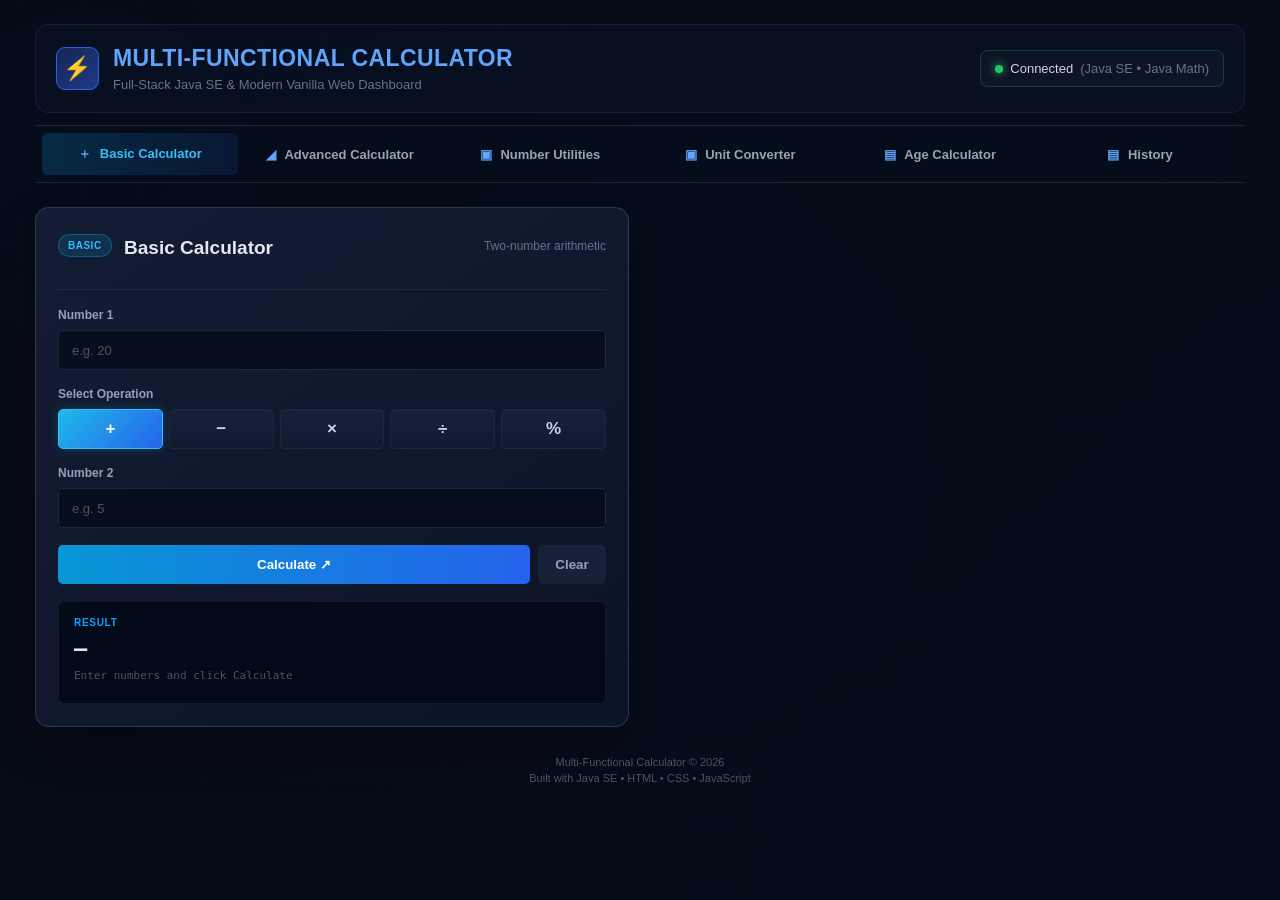
==== web/index.html @ 18c66888 "Initial calculator website" ====
<!DOCTYPE html>
<html lang="en">

<head>

    <meta charset="UTF-8">

    <meta
        name="viewport"
        content="width=device-width, initial-scale=1.0"
    >

    <title>Multi-Functional Calculator</title>

    <link
        rel="stylesheet"
        href="style.css"
    >

</head>


<body>


<div class="page">


    <!-- ==================================================
         HEADER
         ================================================== -->

    <header class="header">

        <div class="brand">

            <div class="brand-icon">
                ⚡
            </div>

            <div>

                <h1>
                    MULTI-FUNCTIONAL CALCULATOR
                </h1>

                <p>
                    Full-Stack Java SE & Modern Vanilla Web Dashboard
                </p>

            </div>

        </div>


        <div class="connection">

            <span class="connection-dot"></span>

            Connected

            <span class="connection-text">
                (Java SE • Java Math)
            </span>

        </div>

    </header>



    <!-- ==================================================
         NAVIGATION
         ================================================== -->

    <nav class="navigation">


        <button
            class="nav-btn active"
            data-section="dashboard"
        >

            <span>＋</span>

            Basic Calculator

        </button>



        <button
            class="nav-btn"
            data-section="advanced"
        >

            <span>◢</span>

            Advanced Calculator

        </button>



        <button
            class="nav-btn"
            data-section="utilities"
        >

            <span>▣</span>

            Number Utilities

        </button>



        <button
            class="nav-btn"
            data-section="converter"
        >

            <span>▣</span>

            Unit Converter

        </button>



        <button
            class="nav-btn"
            data-section="age"
        >

            <span>▤</span>

            Age Calculator

        </button>



        <button
            class="nav-btn"
            data-section="history"
        >

            <span>▤</span>

            History

        </button>

    </nav>



    <!-- ==================================================
         BASIC CALCULATOR TAB
         ================================================== -->

    <section
        id="dashboard"
        class="section active-section"
    >

        <div class="dashboard-grid">


            <!-- BASIC CALCULATOR ONLY -->

            <div class="calculator-card">


                <div class="card-header">

                    <div>

                        <span class="badge basic-badge">
                            BASIC
                        </span>

                        <h2>
                            Basic Calculator
                        </h2>

                    </div>


                    <span class="card-description">
                        Two-number arithmetic
                    </span>

                </div>



                <!-- NUMBER 1 -->

                <div class="input-group">

                    <label>
                        Number 1
                    </label>

                    <input
                        type="number"
                        id="basicNum1"
                        placeholder="e.g. 20"
                    >

                </div>



                <!-- OPERATIONS -->

                <div class="operation-group">

                    <label>
                        Select Operation
                    </label>


                    <div class="operation-buttons">


                        <button
                            type="button"
                            class="basic-operation active"
                            data-operation="+"
                        >
                            +
                        </button>


                        <button
                            type="button"
                            class="basic-operation"
                            data-operation="-"
                        >
                            −
                        </button>


                        <button
                            type="button"
                            class="basic-operation"
                            data-operation="*"
                        >
                            ×
                        </button>


                        <button
                            type="button"
                            class="basic-operation"
                            data-operation="/"
                        >
                            ÷
                        </button>


                        <button
                            type="button"
                            class="basic-operation"
                            data-operation="%"
                        >
                            %
                        </button>


                    </div>

                </div>



                <!-- NUMBER 2 -->

                <div class="input-group">

                    <label>
                        Number 2
                    </label>

                    <input
                        type="number"
                        id="basicNum2"
                        placeholder="e.g. 5"
                    >

                </div>



                <!-- BUTTONS -->

                <div class="button-row">


                    <button
                        class="calculate-btn"
                        id="basicCalculate"
                    >

                        Calculate ↗

                    </button>


                    <button
                        class="clear-btn"
                        id="basicClear"
                    >

                        Clear

                    </button>


                </div>



                <!-- RESULT -->

                <div class="result-box">


                    <span class="result-label">
                        RESULT
                    </span>


                    <strong id="basicResult">
                        —
                    </strong>


                    <small id="basicMessage">
                        Enter numbers and click Calculate
                    </small>


                </div>


            </div>

        </div>

    </section>



    <!-- ==================================================
         ADVANCED CALCULATOR TAB
         ================================================== -->

    <section
        id="advanced"
        class="section"
    >

        <div class="dashboard-grid">


            <!-- ADVANCED CALCULATOR ONLY -->

            <div class="calculator-card">


                <div class="card-header">


                    <div>

                        <span class="badge advanced-badge">
                            ADVANCED
                        </span>

                        <h2>
                            Advanced Calculator
                        </h2>

                    </div>


                    <span class="card-description">
                        Powers, roots, & percentages
                    </span>


                </div>



                <!-- OPERATION -->

                <div class="input-group">


                    <label>
                        Select Operation
                    </label>


                    <select id="advancedOperation">


                        <option value="square">
                            Square (x²)
                        </option>


                        <option value="cube">
                            Cube (x³)
                        </option>


                        <option value="sqrt">
                            Square Root (√x)
                        </option>


                        <option value="power">
                            Power (xʸ)
                        </option>


                        <option value="percentage">
                            Percentage
                        </option>


                        <option value="sin">
                            Sine (sin)
                        </option>


                        <option value="cos">
                            Cosine (cos)
                        </option>


                        <option value="tan">
                            Tangent (tan)
                        </option>


                        <option value="log">
                            Logarithm (log)
                        </option>


                        <option value="abs">
                            Absolute Value
                        </option>


                    </select>

                </div>



                <!-- INPUT X -->

                <div class="input-group">

                    <label>
                        Input Number (x)
                    </label>


                    <input
                        type="number"
                        id="advancedNumber"
                        placeholder="e.g. 5"
                    >

                </div>



                <!-- SECOND INPUT -->

                <div
                    class="input-group hidden"
                    id="advancedSecondGroup"
                >

                    <label id="advancedSecondLabel">
                        Second Number (y)
                    </label>


                    <input
                        type="number"
                        id="advancedSecondNumber"
                        placeholder="e.g. 2"
                    >

                </div>



                <!-- BUTTONS -->

                <div class="button-row">


                    <button
                        class="calculate-btn"
                        id="advancedCalculate"
                    >

                        Calculate ↗

                    </button>


                    <button
                        class="clear-btn"
                        id="advancedClear"
                    >

                        Clear

                    </button>


                </div>



                <!-- RESULT -->

                <div class="result-box">


                    <span class="result-label">
                        RESULT
                    </span>


                    <strong id="advancedResult">
                        —
                    </strong>


                    <small id="advancedMessage">
                        Select operation and click Calculate
                    </small>


                </div>


            </div>

        </div>

    </section>



    <!-- ==================================================
         NUMBER UTILITIES TAB
         ================================================== -->

    <section
        id="utilities"
        class="section"
    >


        <div class="single-card">


            <div class="card-header">


                <div>

                    <span class="badge utility-badge">
                        UTILITY
                    </span>


                    <h2>
                        Number Utilities
                    </h2>

                </div>


                <span class="card-description">
                    Multiple number checks
                </span>


            </div>



            <div class="input-group">


                <label>
                    Enter Number
                </label>


                <input
                    type="number"
                    id="utilityNumber"
                    placeholder="e.g. 121"
                >

            </div>



            <label class="utility-label">
                Select Operations
            </label>



            <div class="checkbox-grid">


                <label class="checkbox-item">

                    <input
                        type="checkbox"
                        class="utility-check"
                        value="evenOdd"
                    >

                    <span>
                        Even / Odd
                    </span>

                </label>



                <label class="checkbox-item">

                    <input
                        type="checkbox"
                        class="utility-check"
                        value="prime"
                    >

                    <span>
                        Prime Number
                    </span>

                </label>



                <label class="checkbox-item">

                    <input
                        type="checkbox"
                        class="utility-check"
                        value="palindrome"
                    >

                    <span>
                        Palindrome
                    </span>

                </label>



                <label class="checkbox-item">

                    <input
                        type="checkbox"
                        class="utility-check"
                        value="positive"
                    >

                    <span>
                        Positive / Negative
                    </span>

                </label>



                <label class="checkbox-item">

                    <input
                        type="checkbox"
                        class="utility-check"
                        value="factorial"
                    >

                    <span>
                        Factorial
                    </span>

                </label>



                <label class="checkbox-item">

                    <input
                        type="checkbox"
                        class="utility-check"
                        value="reverse"
                    >

                    <span>
                        Reverse
                    </span>

                </label>


            </div>



            <button
                class="calculate-btn full-width"
                id="utilityCalculate"
            >

                Check Number ↗

            </button>



            <div
                class="utility-results"
                id="utilityResults"
            >

                Select one or more operations.

            </div>


        </div>

    </section>



    <!-- ==================================================
         UNIT CONVERTER TAB
         ================================================== -->

    <section
        id="converter"
        class="section"
    >


        <div class="single-card">


            <div class="card-header">


                <div>

                    <span class="badge converter-badge">
                        CONVERTER
                    </span>


                    <h2>
                        Unit Converter
                    </h2>

                </div>


                <span class="card-description">
                    Convert common units
                </span>


            </div>



            <div class="input-group">


                <label>
                    Conversion Type
                </label>


                <select id="conversionType">


                    <option value="fToC">
                        Fahrenheit → Celsius
                    </option>


                    <option value="cToF">
                        Celsius → Fahrenheit
                    </option>


                    <option value="kmToMiles">
                        Kilometers → Miles
                    </option>


                    <option value="milesToKm">
                        Miles → Kilometers
                    </option>


                    <option value="kgToLb">
                        Kilograms → Pounds
                    </option>


                    <option value="lbToKg">
                        Pounds → Kilograms
                    </option>


                    <option value="mToFt">
                        Meters → Feet
                    </option>


                    <option value="ftToM">
                        Feet → Meters
                    </option>


                </select>

            </div>



            <div class="input-group">


                <label>
                    Enter Value
                </label>


                <input
                    type="number"
                    id="conversionValue"
                    placeholder="Enter value"
                >

            </div>



            <button
                class="calculate-btn full-width"
                id="convertButton"
            >

                Convert ↗

            </button>



            <div class="result-box">


                <span class="result-label">
                    RESULT
                </span>


                <strong id="conversionResult">
                    —
                </strong>


                <small>
                    Enter a value and click Convert
                </small>


            </div>


        </div>

    </section>



    <!-- ==================================================
         AGE CALCULATOR TAB
         ================================================== -->

    <section
        id="age"
        class="section"
    >


        <div class="single-card">


            <div class="card-header">


                <div>

                    <span class="badge age-badge">
                        AGE
                    </span>


                    <h2>
                        Age Calculator
                    </h2>

                </div>


                <span class="card-description">
                    Calculate exact age
                </span>


            </div>



            <div class="input-group">


                <label>
                    Date of Birth
                </label>


                <input
                    type="date"
                    id="birthDate"
                >

            </div>



            <button
                class="calculate-btn full-width"
                id="ageCalculate"
            >

                Calculate Age ↗

            </button>



            <div class="age-result">


                <div class="age-number">

                    <strong id="ageYears">
                        0
                    </strong>

                    <span>
                        Years
                    </span>

                </div>



                <div class="age-number">

                    <strong id="ageMonths">
                        0
                    </strong>

                    <span>
                        Months
                    </span>

                </div>



                <div class="age-number">

                    <strong id="ageDays">
                        0
                    </strong>

                    <span>
                        Days
                    </span>

                </div>


            </div>



            <p
                class="age-message"
                id="ageMessage"
            >

                Enter your date of birth.

            </p>


        </div>

    </section>



    <!-- ==================================================
         HISTORY TAB
         ================================================== -->

    <section
        id="history"
        class="section"
    >


        <div class="single-card">


            <div class="card-header">


                <div>

                    <span class="badge history-badge">
                        HISTORY
                    </span>


                    <h2>
                        Calculation History
                    </h2>

                </div>


                <button
                    class="danger-btn"
                    id="clearHistory"
                >

                    Clear All

                </button>


            </div>



            <div
                class="history-list"
                id="historyList"
            >

                No calculations yet.

            </div>


        </div>

    </section>



    <!-- ==================================================
         FOOTER
         ================================================== -->

    <footer>

        <p>
            Multi-Functional Calculator © 2026
        </p>


        <p>
            Built with Java SE • HTML • CSS • JavaScript
        </p>

    </footer>


</div>



<script src="app.js"></script>


</body>

</html>
---- web/style.css ----
/* =========================================
   GLOBAL
   ========================================= */

* {
    box-sizing: border-box;
}


html {
    scroll-behavior: smooth;
}


body {

    margin: 0;

    min-height: 100vh;

    font-family:
        Arial,
        Helvetica,
        sans-serif;

    color: #e5e7eb;

    background:

        linear-gradient(
            rgba(5, 10, 22, 0.88),
            rgba(5, 10, 22, 0.94)
        ),

        url("background.svg");

    background-size: cover;

    background-position: center;

    background-attachment: fixed;

}


button,
input,
select {

    font-family: inherit;

}


/* =========================================
   PAGE
   ========================================= */

.page {

    width: 100%;

    max-width: 1250px;

    margin: auto;

    padding: 24px 20px 40px;

}


/* =========================================
   HEADER
   ========================================= */

.header {

    display: flex;

    justify-content: space-between;

    align-items: center;

    gap: 20px;

    padding: 20px;

    margin-bottom: 12px;

    border: 1px solid
        rgba(59, 130, 246, 0.15);

    border-radius: 14px;

    background:
        rgba(9, 17, 35, 0.82);

}


.brand {

    display: flex;

    align-items: center;

    gap: 14px;

}


.brand-icon {

    width: 43px;

    height: 43px;

    display: flex;

    justify-content: center;

    align-items: center;

    border-radius: 9px;

    background:
        linear-gradient(
            135deg,
            #172554,
            #1e3a8a
        );

    border: 1px solid
        #2563eb;

    font-size: 23px;

}


.header h1 {

    margin: 0;

    color: #60a5fa;

    font-size: 23px;

    letter-spacing: 0.4px;

}


.header p {

    margin: 5px 0 0;

    color: #64748b;

    font-size: 13px;

}


.connection {

    display: flex;

    align-items: center;

    gap: 7px;

    padding: 10px 14px;

    border: 1px solid
        rgba(34, 197, 94, 0.25);

    border-radius: 8px;

    background:
        rgba(15, 23, 42, 0.75);

    color: #cbd5e1;

    font-size: 13px;

}


.connection-dot {

    width: 8px;

    height: 8px;

    border-radius: 50%;

    background: #22c55e;

    box-shadow:
        0 0 10px #22c55e;

}


.connection-text {

    color: #64748b;

}


/* =========================================
   NAVIGATION
   ========================================= */

.navigation {

    display: flex;

    align-items: center;

    gap: 4px;

    padding: 7px;

    margin-bottom: 24px;

    border-top: 1px solid
        rgba(51, 65, 85, 0.5);

    border-bottom: 1px solid
        rgba(51, 65, 85, 0.5);

    background:
        rgba(5, 12, 26, 0.85);

}


.nav-btn {

    flex: 1;

    padding: 12px 14px;

    border: none;

    border-radius: 6px;

    background: transparent;

    color: #94a3b8;

    cursor: pointer;

    font-size: 13px;

    font-weight: 600;

    white-space: nowrap;

    transition: 0.2s ease;

}


.nav-btn span {

    color: #60a5fa;

    margin-right: 5px;

}


.nav-btn:hover {

    color: white;

    background:
        rgba(37, 99, 235, 0.12);

}


.nav-btn.active {

    color: #38bdf8;

    background:
        linear-gradient(
            90deg,
            rgba(14, 165, 233, 0.20),
            rgba(37, 99, 235, 0.12)
        );

}


/* =========================================
   SECTIONS
   ========================================= */

.section {

    display: none;

}


.active-section {

    display: block;

    animation:
        sectionIn 0.25s ease;

}


@keyframes sectionIn {

    from {

        opacity: 0;

        transform:
            translateY(5px);

    }

    to {

        opacity: 1;

        transform:
            translateY(0);

    }

}


/* =========================================
   DASHBOARD
   ========================================= */

.dashboard-grid {

    display: grid;

    grid-template-columns:
        1fr 1fr;

    gap: 22px;

}


/* =========================================
   CARDS
   ========================================= */

.calculator-card,
.single-card {

    padding: 22px;

    border: 1px solid
        rgba(71, 85, 105, 0.55);

    border-radius: 14px;

    background:
        linear-gradient(
            145deg,
            rgba(20, 30, 53, 0.94),
            rgba(12, 21, 39, 0.96)
        );

    box-shadow:
        0 18px 45px
        rgba(0, 0, 0, 0.28);

}


.single-card {

    max-width: 850px;

    margin: auto;

}


/* =========================================
   CARD HEADER
   ========================================= */

.card-header {

    display: flex;

    justify-content: space-between;

    align-items: flex-start;

    gap: 15px;

    min-height: 60px;

    padding-bottom: 18px;

    margin-bottom: 18px;

    border-bottom: 1px solid
        rgba(71, 85, 105, 0.28);

}


.card-header h2 {

    display: inline-block;

    margin: 7px 0 0 8px;

    font-size: 19px;

    color: #e2e8f0;

    vertical-align: middle;

}


.card-description {

    max-width: 140px;

    padding-top: 8px;

    color: #64748b;

    font-size: 12px;

    line-height: 1.4;

    text-align: right;

}


/* =========================================
   BADGES
   ========================================= */

.badge {

    display: inline-block;

    padding: 5px 9px;

    border-radius: 12px;

    font-size: 10px;

    font-weight: bold;

    letter-spacing: 0.5px;

}


.basic-badge {

    color: #38bdf8;

    background:
        rgba(14, 165, 233, 0.16);

    border: 1px solid
        rgba(14, 165, 233, 0.35);

}


.advanced-badge {

    color: #c084fc;

    background:
        rgba(168, 85, 247, 0.15);

    border: 1px solid
        rgba(168, 85, 247, 0.3);

}


.utility-badge {

    color: #facc15;

    background:
        rgba(234, 179, 8, 0.12);

}


.converter-badge {

    color: #22d3ee;

    background:
        rgba(6, 182, 212, 0.12);

}


.age-badge {

    color: #fb923c;

    background:
        rgba(249, 115, 22, 0.12);

}


.history-badge {

    color: #a78bfa;

    background:
        rgba(139, 92, 246, 0.12);

}


/* =========================================
   INPUTS
   ========================================= */

.input-group {

    display: flex;

    flex-direction: column;

    gap: 8px;

    margin-bottom: 17px;

}


.input-group label,
.operation-group label,
.utility-label {

    color: #94a3b8;

    font-size: 12px;

    font-weight: 600;

}


input,
select {

    width: 100%;

    height: 40px;

    padding: 0 13px;

    border: 1px solid
        #1e293b;

    border-radius: 5px;

    outline: none;

    background:
        rgba(5, 12, 27, 0.85);

    color: #e2e8f0;

    font-size: 13px;

    transition: 0.2s;

}


input::placeholder {

    color: #475569;

}


input:focus,
select:focus {

    border-color: #2563eb;

    box-shadow:
        0 0 0 2px
        rgba(37, 99, 235, 0.12);

}


/* =========================================
   OPERATION BUTTONS
   ========================================= */

.operation-group {

    margin-bottom: 17px;

}


.operation-group > label {

    display: block;

    margin-bottom: 8px;

}


.operation-buttons {

    display: grid;

    grid-template-columns:
        repeat(5, 1fr);

    gap: 6px;

}


.basic-operation {

    height: 40px;

    border: 1px solid
        #1e293b;

    border-radius: 5px;

    background:
        linear-gradient(
            180deg,
            #17213a,
            #111a30
        );

    color: #cbd5e1;

    font-size: 17px;

    font-weight: bold;

    cursor: pointer;

    transition: all 0.2s ease;

}


.basic-operation:hover {

    border-color: #2563eb;

    color: white;

}


.basic-operation.active {

    color: white;

    border-color: #38bdf8;

    background:
        linear-gradient(
            135deg,
            #20b9e9,
            #2563eb
        );

    box-shadow:
        0 0 12px
        rgba(14, 165, 233, 0.25);

}


/* =========================================
   BUTTON ROW
   ========================================= */

.button-row {

    display: flex;

    gap: 8px;

    margin-top: 4px;

}


.calculate-btn {

    flex: 1;

    height: 39px;

    border: none;

    border-radius: 5px;

    background:
        linear-gradient(
            100deg,
            #0797d5,
            #2563eb
        );

    color: white;

    font-weight: bold;

    cursor: pointer;

    transition: 0.2s;

}


.calculate-btn:hover {

    transform:
        translateY(-1px);

    box-shadow:
        0 6px 20px
        rgba(37, 99, 235, 0.25);

}


.clear-btn {

    width: 68px;

    height: 39px;

    border: none;

    border-radius: 5px;

    background:
        #172238;

    color: #94a3b8;

    cursor: pointer;

    font-weight: 600;

}


.clear-btn:hover {

    background: #24324c;

    color: white;

}


.full-width {

    width: 100%;

}


/* =========================================
   RESULT
   ========================================= */

.result-box {

    display: flex;

    flex-direction: column;

    align-items: flex-start;

    gap: 8px;

    min-height: 103px;

    margin-top: 17px;

    padding: 15px;

    border: 1px solid
        #0f1b30;

    border-radius: 7px;

    background:
        rgba(2, 8, 22, 0.86);

}


.result-label {

    color: #00a8ff;

    font-size: 10px;

    font-weight: bold;

    letter-spacing: 0.7px;

}


.result-box strong {

    min-height: 25px;

    color: #e2e8f0;

    font-family:
        Consolas,
        monospace;

    font-size: 22px;

}


.result-box small {

    color: #475569;

    font-family:
        Consolas,
        monospace;

    font-size: 11px;

}


/* =========================================
   HIDDEN
   ========================================= */

.hidden {

    display: none !important;

}


/* =========================================
   NUMBER UTILITIES
   ========================================= */

.utility-label {

    display: block;

    margin-bottom: 10px;

}


.checkbox-grid {

    display: grid;

    grid-template-columns:
        repeat(3, 1fr);

    gap: 10px;

    margin-bottom: 18px;

}


.checkbox-item {

    display: flex;

    align-items: center;

    gap: 9px;

    padding: 13px;

    border: 1px solid
        #1e293b;

    border-radius: 6px;

    background:
        rgba(9, 17, 34, 0.75);

    color: #cbd5e1;

    cursor: pointer;

    font-size: 13px;

}


.checkbox-item:hover {

    border-color: #2563eb;

}


.checkbox-item input {

    width: 16px;

    height: 16px;

    accent-color: #2563eb;

}


.utility-results {

    min-height: 70px;

    margin-top: 17px;

    padding: 15px;

    border: 1px solid
        #0f1b30;

    border-radius: 7px;

    background:
        rgba(2, 8, 22, 0.86);

    color: #94a3b8;

    line-height: 1.8;

}


.utility-result {

    padding: 7px 0;

    border-bottom: 1px solid
        #172033;

}


.utility-result:last-child {

    border-bottom: none;

}


.utility-result strong {

    color: #60a5fa;

}


/* =========================================
   AGE
   ========================================= */

.age-result {

    display: grid;

    grid-template-columns:
        repeat(3, 1fr);

    gap: 12px;

    margin-top: 20px;

}


.age-number {

    padding: 22px;

    border: 1px solid
        #1e293b;

    border-radius: 8px;

    background:
        rgba(3, 10, 24, 0.8);

    text-align: center;

}


.age-number strong {

    display: block;

    color: #38bdf8;

    font-size: 34px;

}


.age-number span {

    color: #64748b;

    font-size: 12px;

}


.age-message {

    margin: 18px 0 0;

    color: #64748b;

    text-align: center;

}


/* =========================================
   HISTORY
   ========================================= */

.danger-btn {

    padding: 8px 12px;

    border: 1px solid
        rgba(239, 68, 68, 0.35);

    border-radius: 5px;

    background:
        rgba(127, 29, 29, 0.12);

    color: #f87171;

    cursor: pointer;

}


.danger-btn:hover {

    background: #991b1b;

    color: white;

}


.history-list {

    display: flex;

    flex-direction: column;

    gap: 8px;

}


.history-item {

    display: flex;

    justify-content: space-between;

    align-items: center;

    gap: 15px;

    padding: 14px;

    border: 1px solid
        #1e293b;

    border-radius: 6px;

    background:
        rgba(9, 17, 34, 0.75);

}


.history-operation {

    color: #cbd5e1;

    font-size: 13px;

}


.history-time {

    margin-top: 4px;

    color: #475569;

    font-size: 10px;

}


.history-result {

    color: #38bdf8;

    font-family:
        Consolas,
        monospace;

    font-weight: bold;

}


/* =========================================
   FOOTER
   ========================================= */

footer {

    padding: 25px 0 0;

    color: #475569;

    text-align: center;

    font-size: 11px;

}


footer p {

    margin: 4px;

}


/* =========================================
   RESPONSIVE
   ========================================= */

@media (max-width: 850px) {


    .dashboard-grid {

        grid-template-columns: 1fr;

    }


    .header {

        flex-direction: column;

        align-items: flex-start;

    }


    .connection {

        width: 100%;

    }


    .navigation {

        overflow-x: auto;

    }


    .nav-btn {

        flex: 0 0 auto;

    }


    .checkbox-grid {

        grid-template-columns:
            repeat(2, 1fr);

    }

}


@media (max-width: 550px) {


    .page {

        padding: 12px;

    }


    .header h1 {

        font-size: 17px;

    }


    .header p {

        font-size: 11px;

    }


    .calculator-card,
    .single-card {

        padding: 16px;

    }


    .card-header {

        flex-direction: column;

    }


    .card-description {

        text-align: left;

    }


    .card-header h2 {

        font-size: 17px;

    }


    .checkbox-grid {

        grid-template-columns: 1fr;

    }


    .age-result {

        grid-template-columns: 1fr;

    }


}
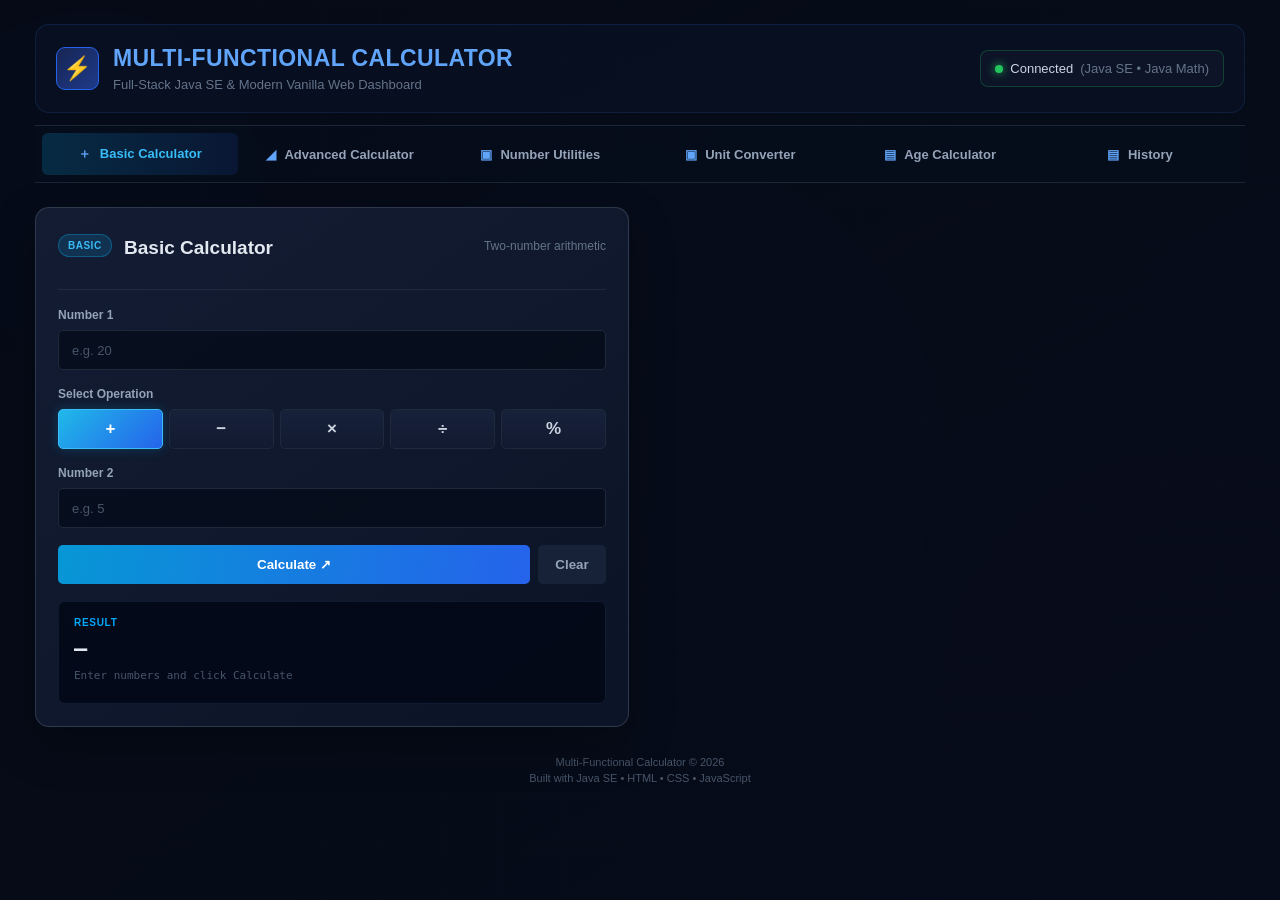
==== commit c7c163ec: "Add SEO metadata robots and sitemap" ====
--- a/web/index.html
+++ b/web/index.html
@@ -5,17 +5,54 @@
 
     <meta charset="UTF-8">
 
-    <meta
-        name="viewport"
-        content="width=device-width, initial-scale=1.0"
-    >
-
-    <title>Multi-Functional Calculator</title>
-
-    <link
-        rel="stylesheet"
-        href="style.css"
-    >
+    <meta name="viewport"
+          content="width=device-width, initial-scale=1.0">
+
+    <title>Multi-Functional Calculator - Online Calculator</title>
+
+    <meta name="description"
+          content="Free online multi-functional calculator with basic arithmetic, advanced calculations, number utilities, unit conversion, age calculation and calculation history.">
+
+    <meta name="keywords"
+          content="multi functional calculator, multifunctional calculator, online calculator, advanced calculator, basic calculator, number utilities, unit converter, age calculator, Java calculator">
+
+    <meta name="author"
+          content="Goshika Varshitha">
+
+    <meta name="robots"
+          content="index, follow">
+
+    <link rel="canonical"
+          href="https://multifunctional-calculator.onrender.com/">
+
+    <!-- Open Graph -->
+    <meta property="og:title"
+          content="Multi-Functional Calculator">
+
+    <meta property="og:description"
+          content="Free online calculator with basic and advanced calculations, number utilities, unit conversion and age calculation.">
+
+    <meta property="og:type"
+          content="website">
+
+    <meta property="og:url"
+          content="https://multifunctional-calculator.onrender.com/">
+
+    <meta property="og:site_name"
+          content="Multi-Functional Calculator">
+
+    <!-- Twitter / X -->
+    <meta name="twitter:card"
+          content="summary">
+
+    <meta name="twitter:title"
+          content="Multi-Functional Calculator">
+
+    <meta name="twitter:description"
+          content="Free online multi-functional calculator with advanced calculation tools.">
+
+    <!-- Stylesheet -->
+    <link rel="stylesheet" href="style.css">
 
 </head>
 
